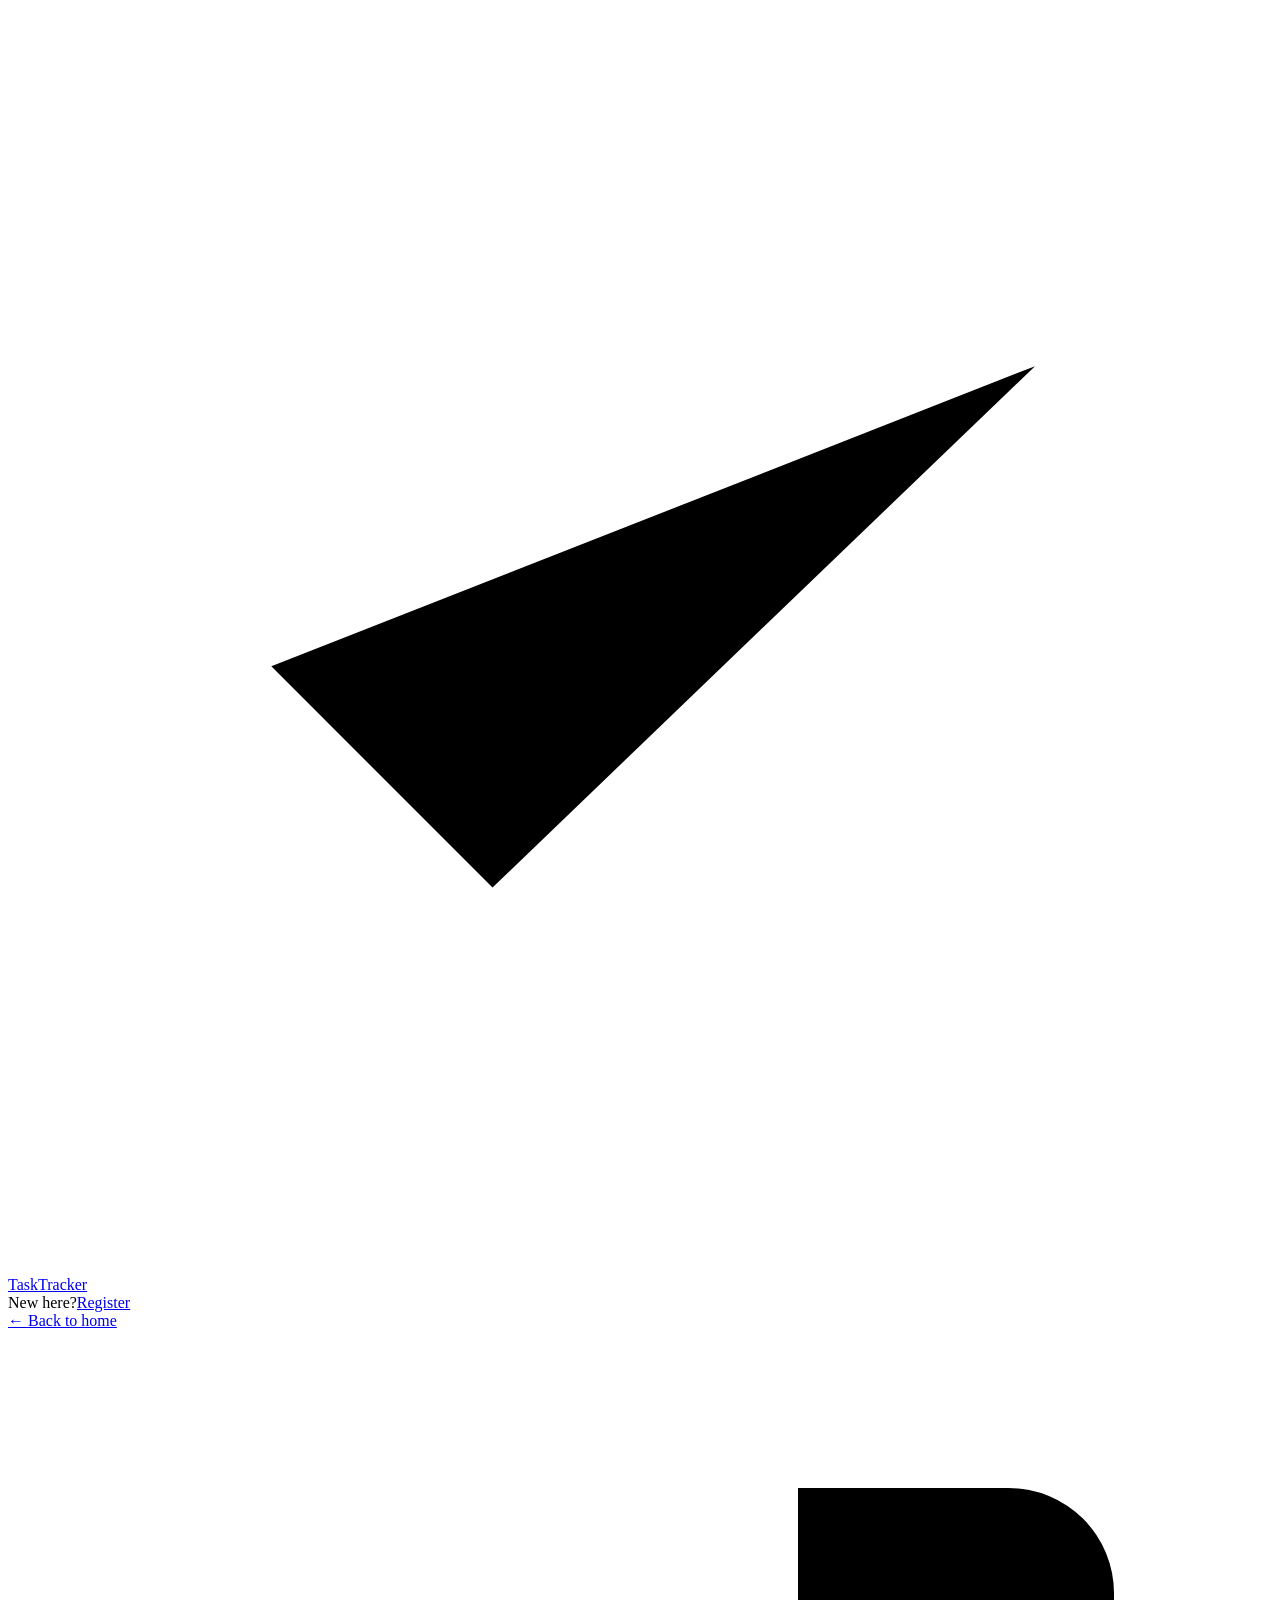
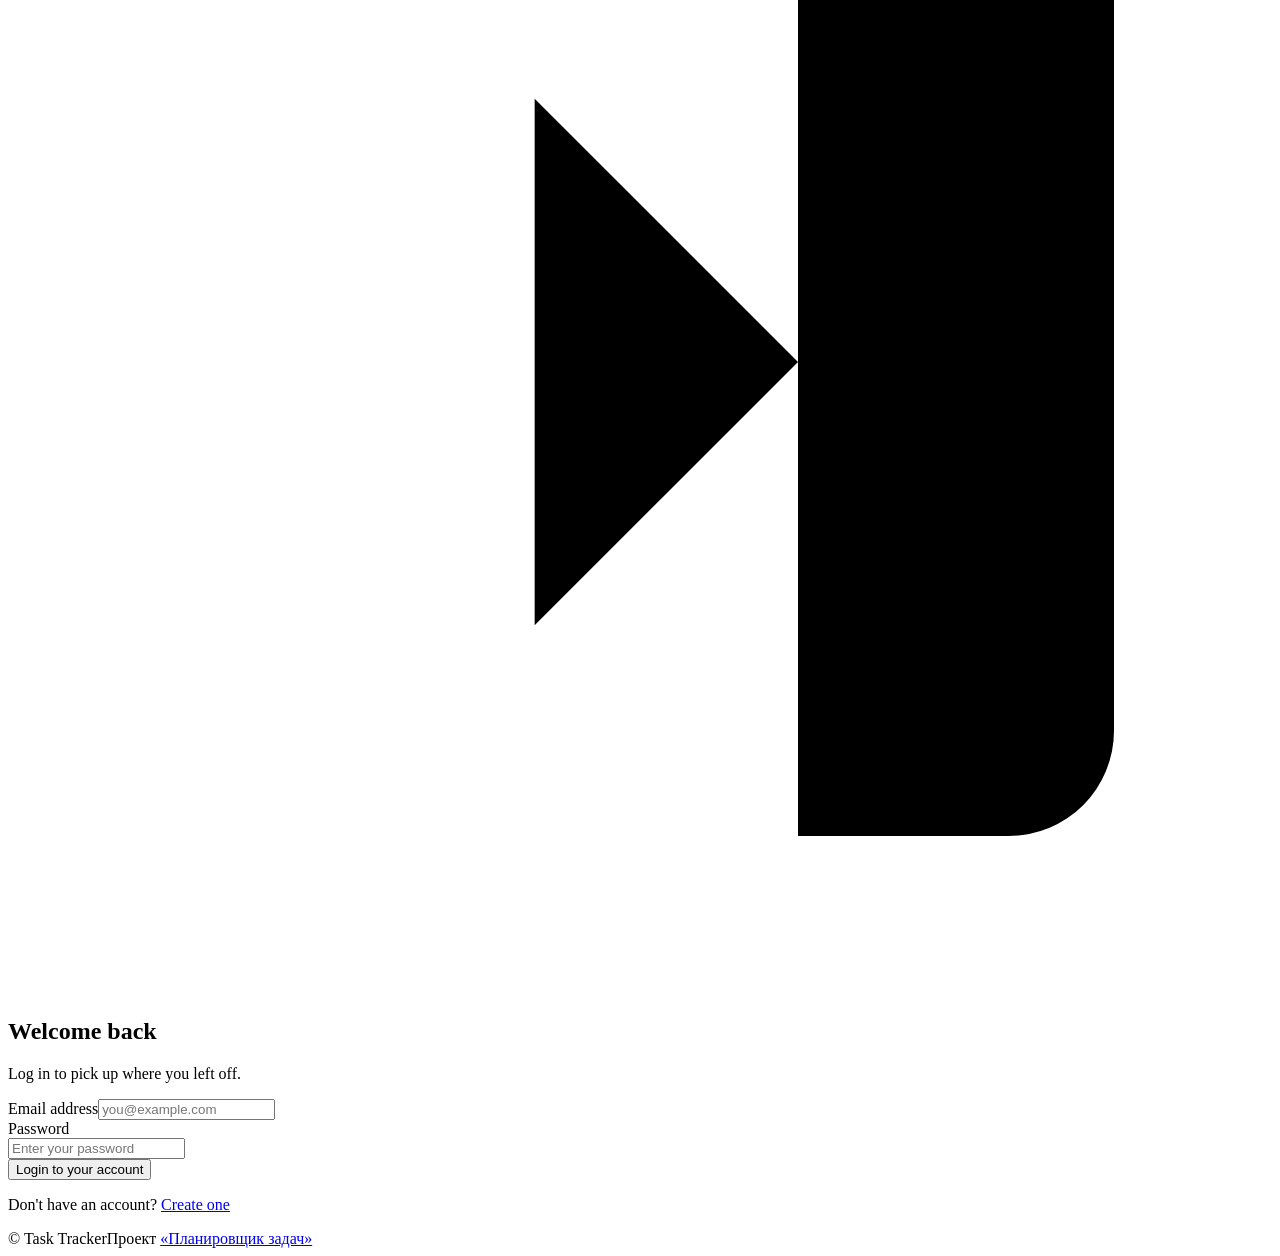
==== frontend/login/index.html @ b27b7efc "feat: added frontend - removed user id from user response - added auth flow for frontend & UI - upda" ====
<!doctype html>
<html lang="en"><head><meta charset="utf-8"><meta name="viewport" content="width=device-width, initial-scale=1"><title>Login · Task Tracker</title><link rel="preconnect" href="https://fonts.googleapis.com"><link rel="preconnect" href="https://fonts.gstatic.com" crossorigin><link href="https://fonts.googleapis.com/css2?family=DM+Sans:wght@400;500;600;700;800&display=swap" rel="stylesheet"><link rel="stylesheet" href="/assets/css/styles.css"></head>
<body><div class="page-shell"><header class="site-header" id="site-header"><a class="brand" href="/"><span class="brand-mark"><svg viewBox="0 0 24 24"><path d="m5 12.5 4.2 4.2L19.5 6.8"/></svg></span><span>Task<span class="brand-light">Tracker</span></span></a><nav class="header-actions"><span class="nav-note">New here?</span><a class="button button-primary button-small" href="/register/">Register</a></nav></header>
<main class="auth-main"><section class="auth-card"><a class="back-link" href="/">← Back to home</a><div class="auth-heading"><div class="auth-icon"><svg viewBox="0 0 24 24"><path d="M15 3h4a2 2 0 0 1 2 2v14a2 2 0 0 1-2 2h-4M10 17l5-5-5-5m5 5H3"/></svg></div><h1>Welcome back</h1><p>Log in to pick up where you left off.</p></div>
<div class="form-alert" id="form-alert" role="alert" aria-live="polite" hidden></div>
<form id="login-form" novalidate><div class="form-field"><label for="email">Email address</label><input id="email" name="email" type="email" autocomplete="email" placeholder="you@example.com" required><small class="field-error" data-error-for="email"></small></div><div class="form-field"><div class="label-row"><label for="password">Password</label></div><input id="password" name="password" type="password" autocomplete="current-password" placeholder="Enter your password" required><small class="field-error" data-error-for="password"></small></div><button class="button button-primary button-full" type="submit"><span class="button-text">Login to your account</span><span class="button-spinner" aria-hidden="true"></span></button></form>
<p class="auth-switch">Don't have an account? <a href="/register/">Create one</a></p></section></main><footer class="site-footer"><span>© <span class="year"></span> Task Tracker</span><span>Проект <a href="https://github.com/Nurlan270/task-tracker-go" target="_blank" rel="noopener noreferrer">«Планировщик задач»</a></span></footer></div>
<script src="https://code.jquery.com/jquery-3.7.1.min.js"></script><script src="/assets/js/config.js"></script><script src="/assets/js/api.js"></script><script src="/assets/js/common.js"></script><script src="/assets/js/auth.js"></script></body></html>
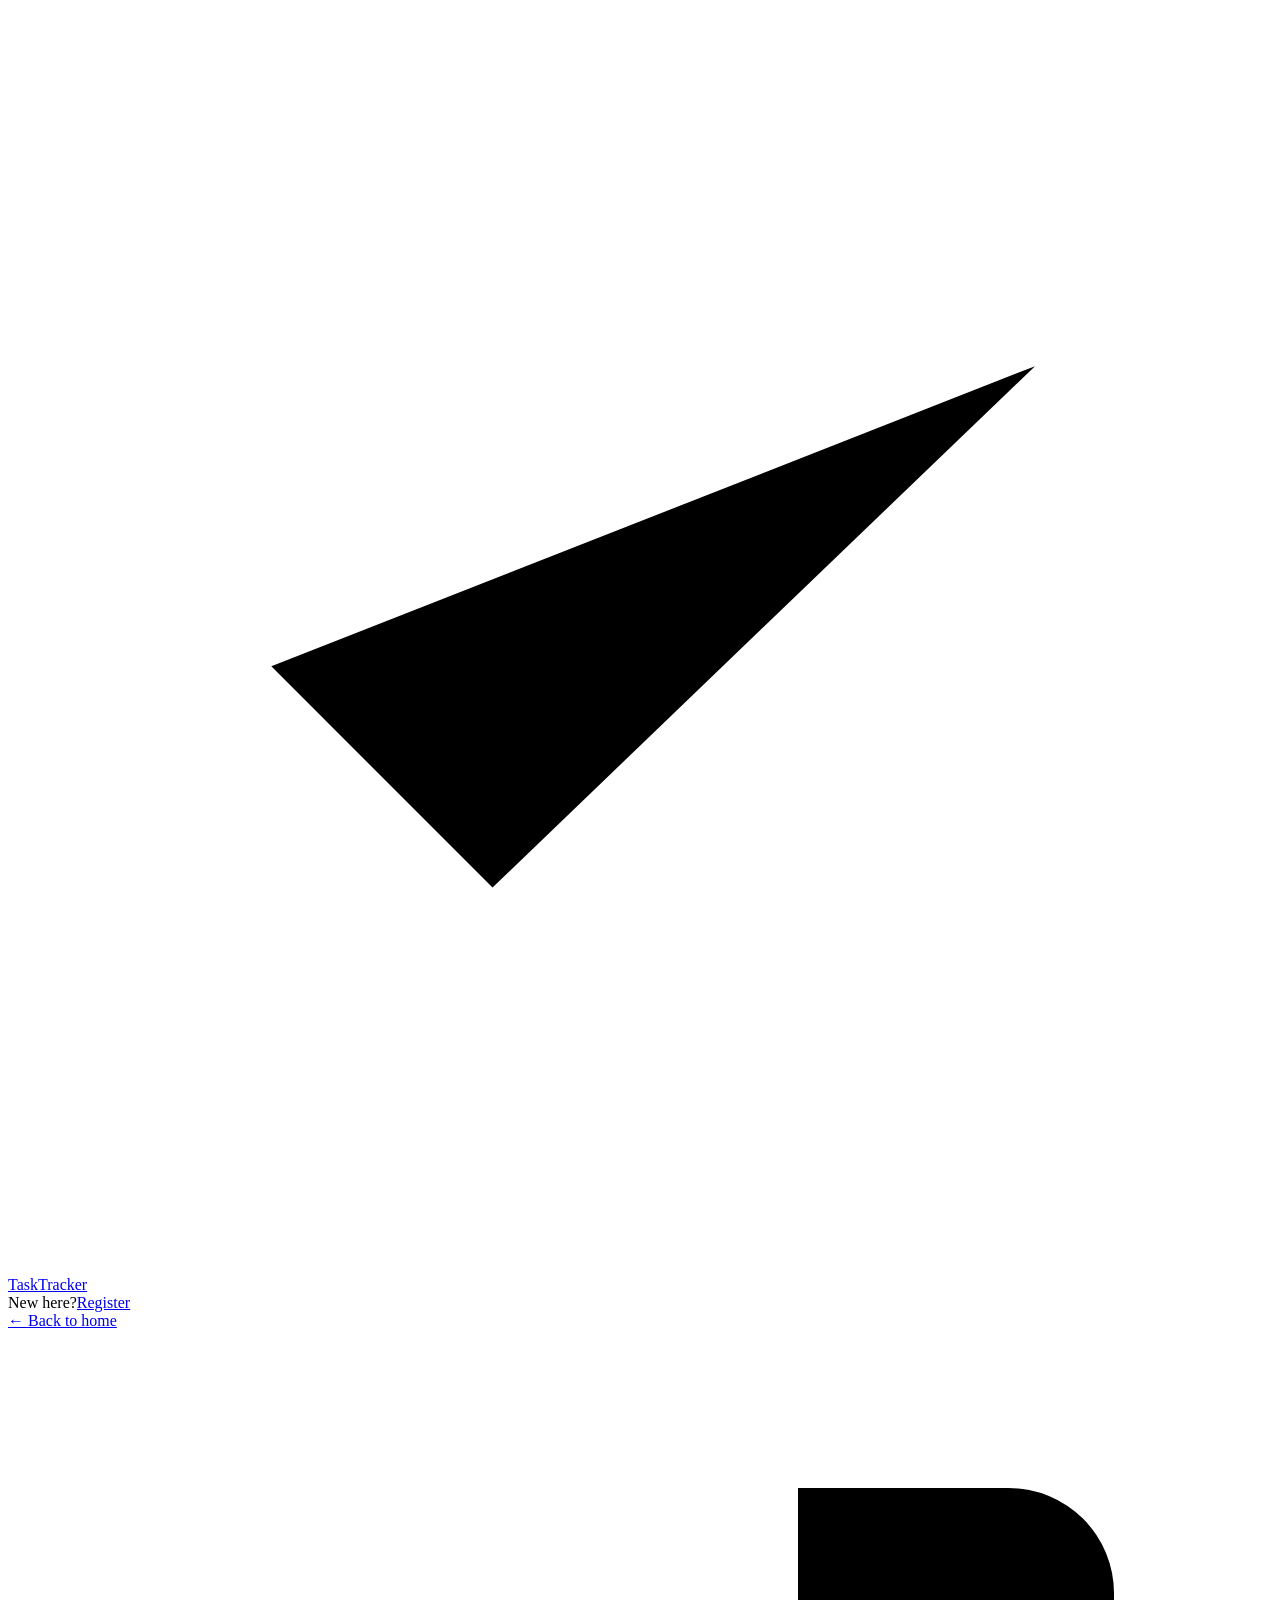
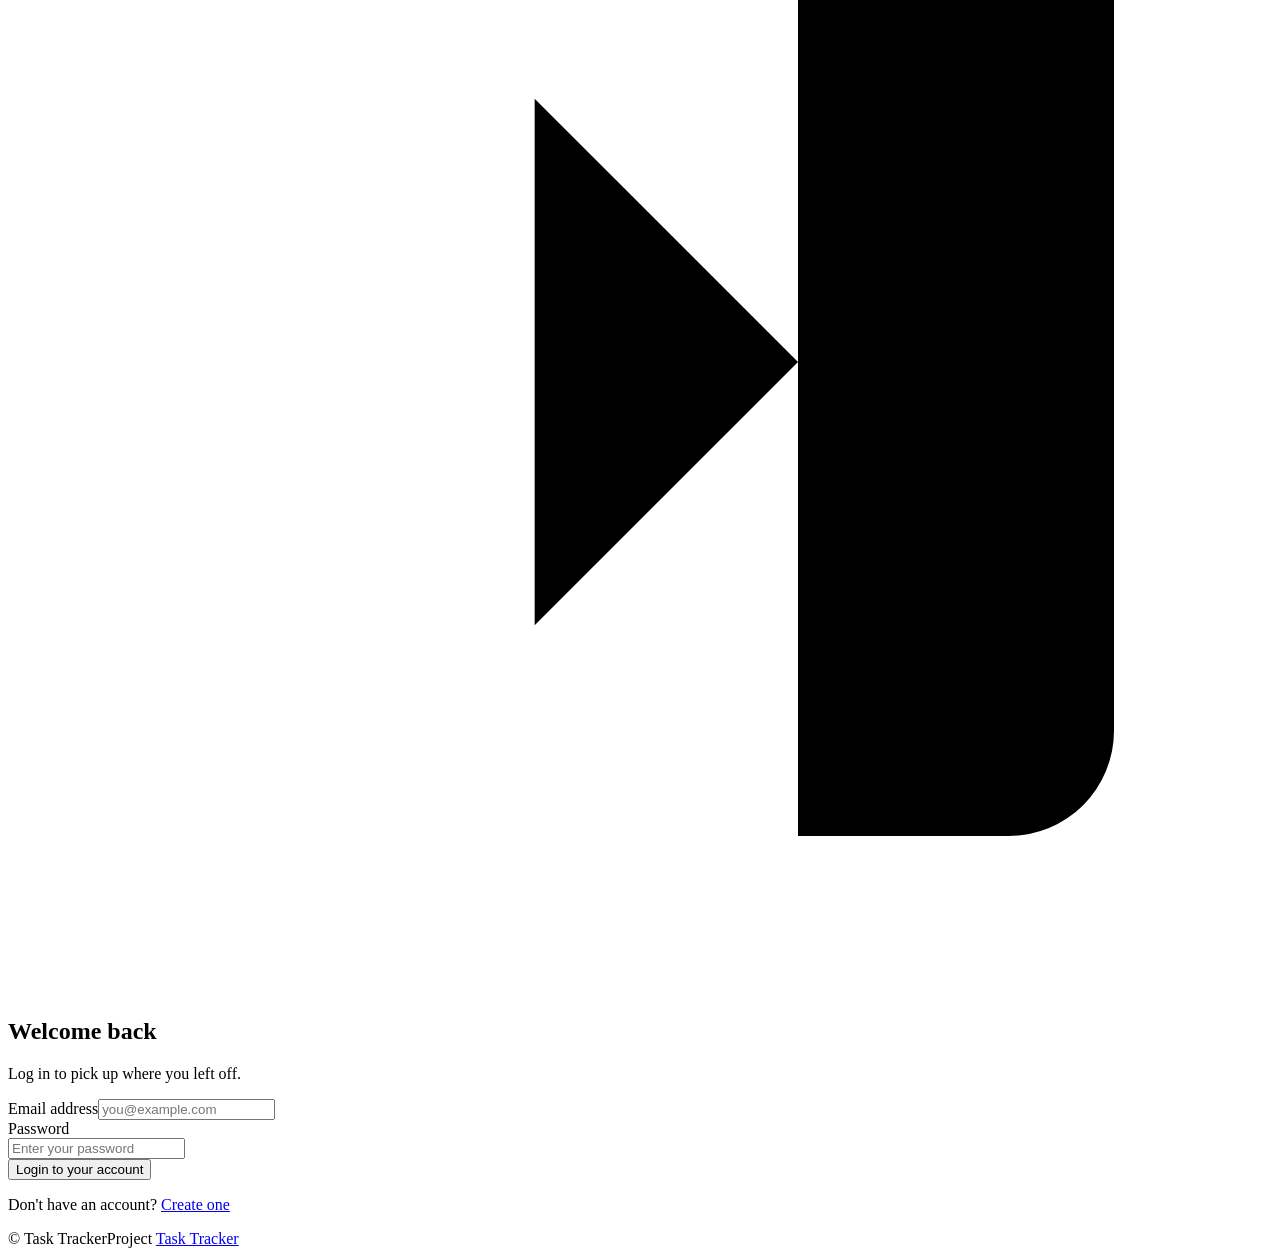
==== commit ded82f06: "feat: add tasks frontend - updated task proto file - refactored frontend auth flow - add volume for " ====
--- a/frontend/login/index.html
+++ b/frontend/login/index.html
@@ -1,8 +1,8 @@
 <!doctype html>
-<html lang="en"><head><meta charset="utf-8"><meta name="viewport" content="width=device-width, initial-scale=1"><title>Login · Task Tracker</title><link rel="preconnect" href="https://fonts.googleapis.com"><link rel="preconnect" href="https://fonts.gstatic.com" crossorigin><link href="https://fonts.googleapis.com/css2?family=DM+Sans:wght@400;500;600;700;800&display=swap" rel="stylesheet"><link rel="stylesheet" href="/assets/css/styles.css"></head>
+<html lang="en"><head><meta charset="utf-8"><meta name="viewport" content="width=device-width, initial-scale=1"><title>Login · Task Tracker</title><link rel="preconnect" href="https://fonts.googleapis.com"><link rel="preconnect" href="https://fonts.gstatic.com" crossorigin><link href="https://fonts.googleapis.com/css2?family=DM+Sans:wght@400;500;600;700;800&display=swap" rel="stylesheet"><link rel="stylesheet" href="/assets/css/styles.css?v=12"></head>
 <body><div class="page-shell"><header class="site-header" id="site-header"><a class="brand" href="/"><span class="brand-mark"><svg viewBox="0 0 24 24"><path d="m5 12.5 4.2 4.2L19.5 6.8"/></svg></span><span>Task<span class="brand-light">Tracker</span></span></a><nav class="header-actions"><span class="nav-note">New here?</span><a class="button button-primary button-small" href="/register/">Register</a></nav></header>
 <main class="auth-main"><section class="auth-card"><a class="back-link" href="/">← Back to home</a><div class="auth-heading"><div class="auth-icon"><svg viewBox="0 0 24 24"><path d="M15 3h4a2 2 0 0 1 2 2v14a2 2 0 0 1-2 2h-4M10 17l5-5-5-5m5 5H3"/></svg></div><h1>Welcome back</h1><p>Log in to pick up where you left off.</p></div>
 <div class="form-alert" id="form-alert" role="alert" aria-live="polite" hidden></div>
-<form id="login-form" novalidate><div class="form-field"><label for="email">Email address</label><input id="email" name="email" type="email" autocomplete="email" placeholder="you@example.com" required><small class="field-error" data-error-for="email"></small></div><div class="form-field"><div class="label-row"><label for="password">Password</label></div><input id="password" name="password" type="password" autocomplete="current-password" placeholder="Enter your password" required><small class="field-error" data-error-for="password"></small></div><button class="button button-primary button-full" type="submit"><span class="button-text">Login to your account</span><span class="button-spinner" aria-hidden="true"></span></button></form>
-<p class="auth-switch">Don't have an account? <a href="/register/">Create one</a></p></section></main><footer class="site-footer"><span>© <span class="year"></span> Task Tracker</span><span>Проект <a href="https://github.com/Nurlan270/task-tracker-go" target="_blank" rel="noopener noreferrer">«Планировщик задач»</a></span></footer></div>
-<script src="https://code.jquery.com/jquery-3.7.1.min.js"></script><script src="/assets/js/config.js"></script><script src="/assets/js/api.js"></script><script src="/assets/js/common.js"></script><script src="/assets/js/auth.js"></script></body></html>
+<form id="login-form" method="post" action="/api/v1/auth/login" novalidate><div class="form-field"><label for="email">Email address</label><input id="email" name="email" type="email" autocomplete="email" placeholder="you@example.com" required><small class="field-error" data-error-for="email"></small></div><div class="form-field"><div class="label-row"><label for="password">Password</label></div><input id="password" name="password" type="password" autocomplete="current-password" placeholder="Enter your password" required><small class="field-error" data-error-for="password"></small></div><button class="button button-primary button-full" type="submit"><span class="button-text">Login to your account</span><span class="button-spinner" aria-hidden="true"></span></button></form>
+<p class="auth-switch">Don't have an account? <a href="/register/">Create one</a></p></section></main><footer class="site-footer"><span>© <span class="year"></span> Task Tracker</span><span>Project <a href="https://github.com/Nurlan270/task-tracker-go" target="_blank" rel="noopener noreferrer">Task Tracker</a></span></footer></div>
+<script src="https://code.jquery.com/jquery-3.7.1.min.js"></script><script src="/assets/js/config.js?v=12"></script><script src="/assets/js/api.js?v=12"></script><script src="/assets/js/common.js?v=12"></script><script src="/assets/js/auth.js?v=12"></script></body></html>
